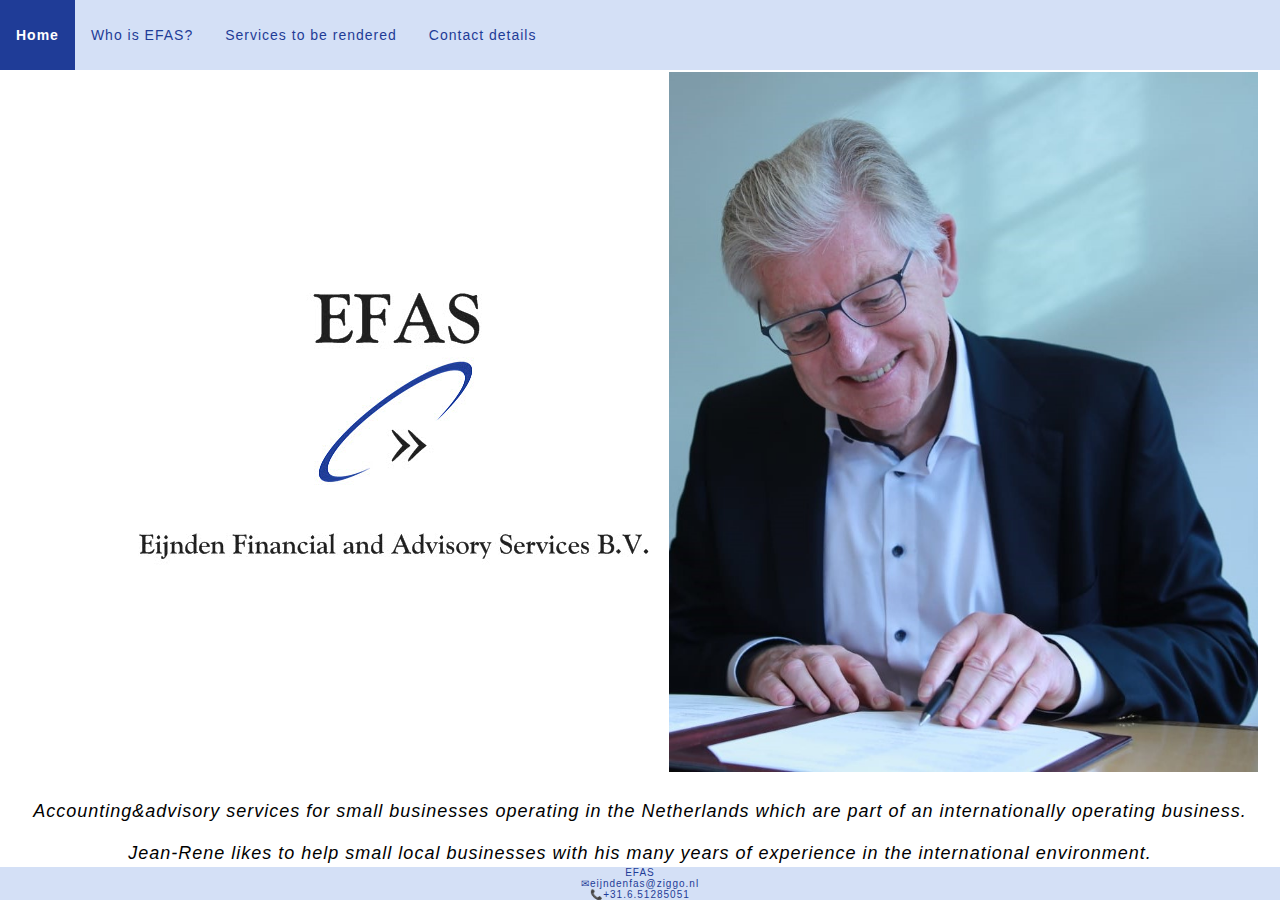
==== Website EFAS/index.html @ ec108c5e "workday with styling" ====
<!DOCTYPE html>
<html lang="en">
  <head>
    <meta charset="UTF-8" />
    <meta http-equiv="X-UA-Compatible" content="IE=edge" />
    <meta name="viewport" content="width=device-width, initial-scale=1.0" />
    <title>Homepage EFAS</title>
    <link rel="stylesheet" href="style/style.css" />
  </head>

  <body>
    <ul class="navigation-tabs">
      <li class="navigationElement">
        <a class="active" href="#">Home</a>
      </li>
      <li class="navigationElement">
        <a href="../EFAS.html">Who is EFAS?</a>
      </li>
      <li class="navigationElement">
        <a href="../services.html">Services to be rendered</a>
      </li>
      <li class="navigationElement">
        <a href="../contactdetails.html">Contact details</a>
      </li>
    </ul>

    <table class="imagesHomepage">
      <td>
        <img src="images/EFAS logo.jpg" alt="logo EFAS" class="logoEFAS" />
      </td>
      <td>
        <img
          src="images/profilepicture.jpg"
          alt="picture Jean Rene"
          class="profilepicture"
        />
      </td>
    </table>

    <p class="homepage">
      Accounting&advisory services for small businesses operating in the
      Netherlands which are part of an internationally operating business.
      <br />
      Jean-Rene likes to help small local businesses with his many years of
      experience in the international environment.
    </p>

    <footer>
      EFAS <br />
      ✉eijndenfas@ziggo.nl <br />
      📞+31.6.51285051
    </footer>
  </body>
</html>
---- Website EFAS/style/style.css ----
/* 1. styling overall*/
* {
  margin: 0;
  padding: 0;
  font-family: Verdana, Geneva, Tahoma, sans-serif;
  font-size: 14px;
  line-height: 3rem;
  letter-spacing: 1px;
}

ul.navigation-tabs {
  list-style-type: none;
  overflow: hidden;
  background-color: #d4e0f6;
  width: 100%;
  top: 0;
}

li a {
  display: block;
  color: #1f3c97;
  text-align: center;
  padding: 14px 16px;
  text-decoration: none;
}

li a:hover {
  background-color: #1f3c97;
  color: white;
}

a.active {
  background-color: #1f3c97;
  color: white;
  font-weight: bold;
}

li.navigationElement {
  float: left;
}

footer {
  font-size: 10px;
  line-height: normal;
  text-align: center;
  background-color: #d4e0f6;
  color: #1f3c97;
  position: absolute;
  width: 100%;
  bottom: 0;
}

/* 2. styling index*/
table {
  width: 100%;
  padding-left: 10%;
  padding-right: 10%;
}

img.logoEFAS {
  width: auto;
  height: auto;
}

img.profilepicture {
  height: 50rem;
  top: 10;
}

p.homepage {
  font-style: italic;
  font-size: 18px;
  text-align: center;
}

/* 3. styling EFAS*/
h2.titleEFAS {
  padding-top: 7%;
  padding-left: 25%;
  font-size: 25px;
  color: #1e409a;
}

img.Jean-Rene {
  display: block;
  padding-left: 25%;
  padding-top: 5%;
}

p.CV-EFAS {
  margin: 3% 30% 0 25%;
  line-height: 30px;
}

/* 4. styling services*/
h2.titleServices {
  padding: 7% 20% 3% 25%;
  font-size: 26px;
  color: #1e409a;
}

li.services {
  padding-left: 25%;
  list-style-type: circle;
}

img.spreadsheet {
  padding-top: 5%;
  padding-right: 10%;
  width: 25%;
  float: right;
  opacity: 0.7;
}

/* 5. styling contact details*/
h2.titleContactDetails {
  padding: 7% 0 3% 25%;
  font-size: 26px;
  color: #1e409a;
}

table.contactdetails {
  padding: 1% 20% 3% 25%;
}

img.contactPicture {
  float: right;
  padding-right: 10%;
  width: 20%;
  opacity: 0.6;
}
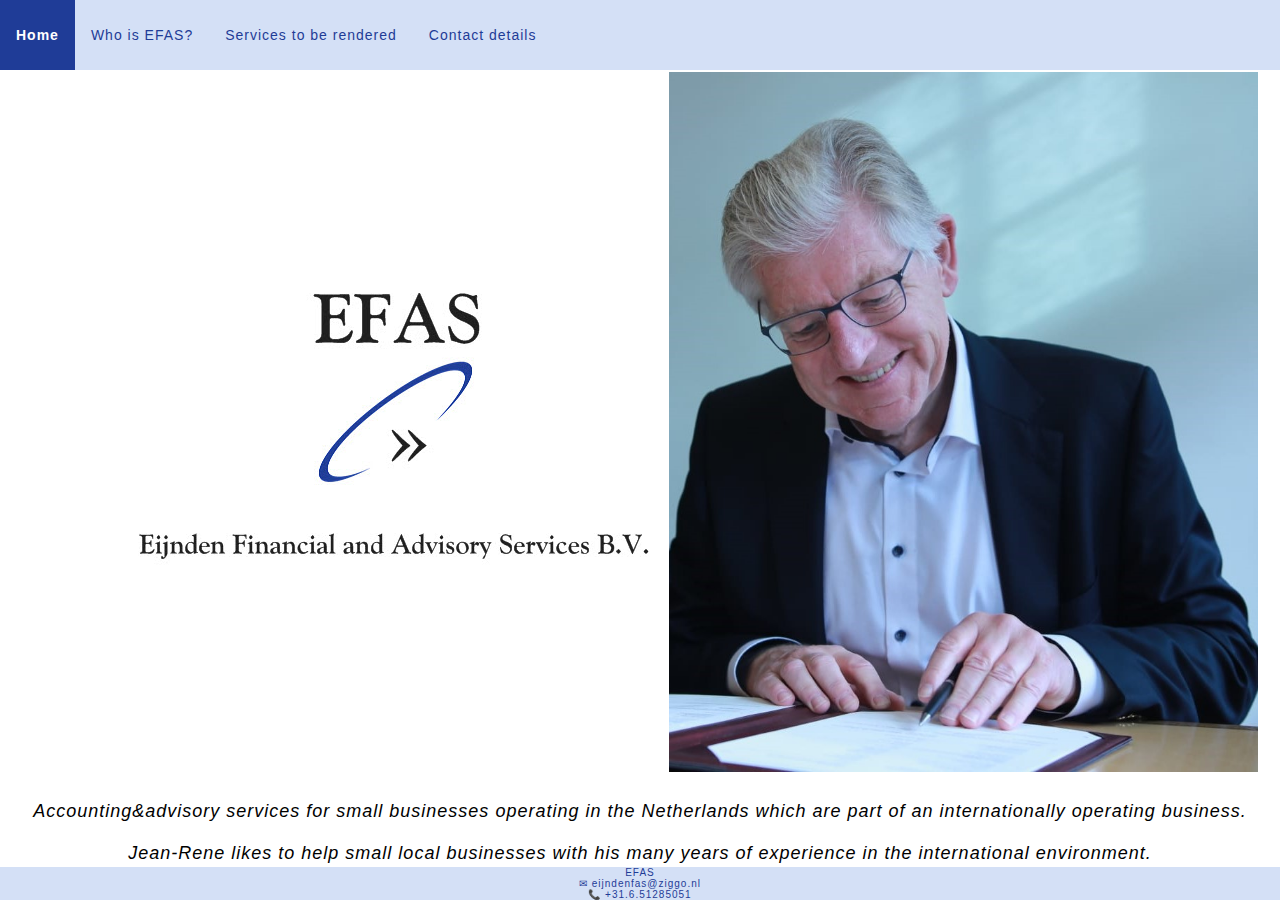
==== commit 5155b3dc: "Add files via upload" ====
--- a/Website EFAS/index.html
+++ b/Website EFAS/index.html
@@ -47,8 +47,8 @@
 
     <footer>
       EFAS <br />
-      ✉eijndenfas@ziggo.nl <br />
-      📞+31.6.51285051
+      ✉ eijndenfas@ziggo.nl <br />
+      📞 +31.6.51285051
     </footer>
   </body>
 </html>
